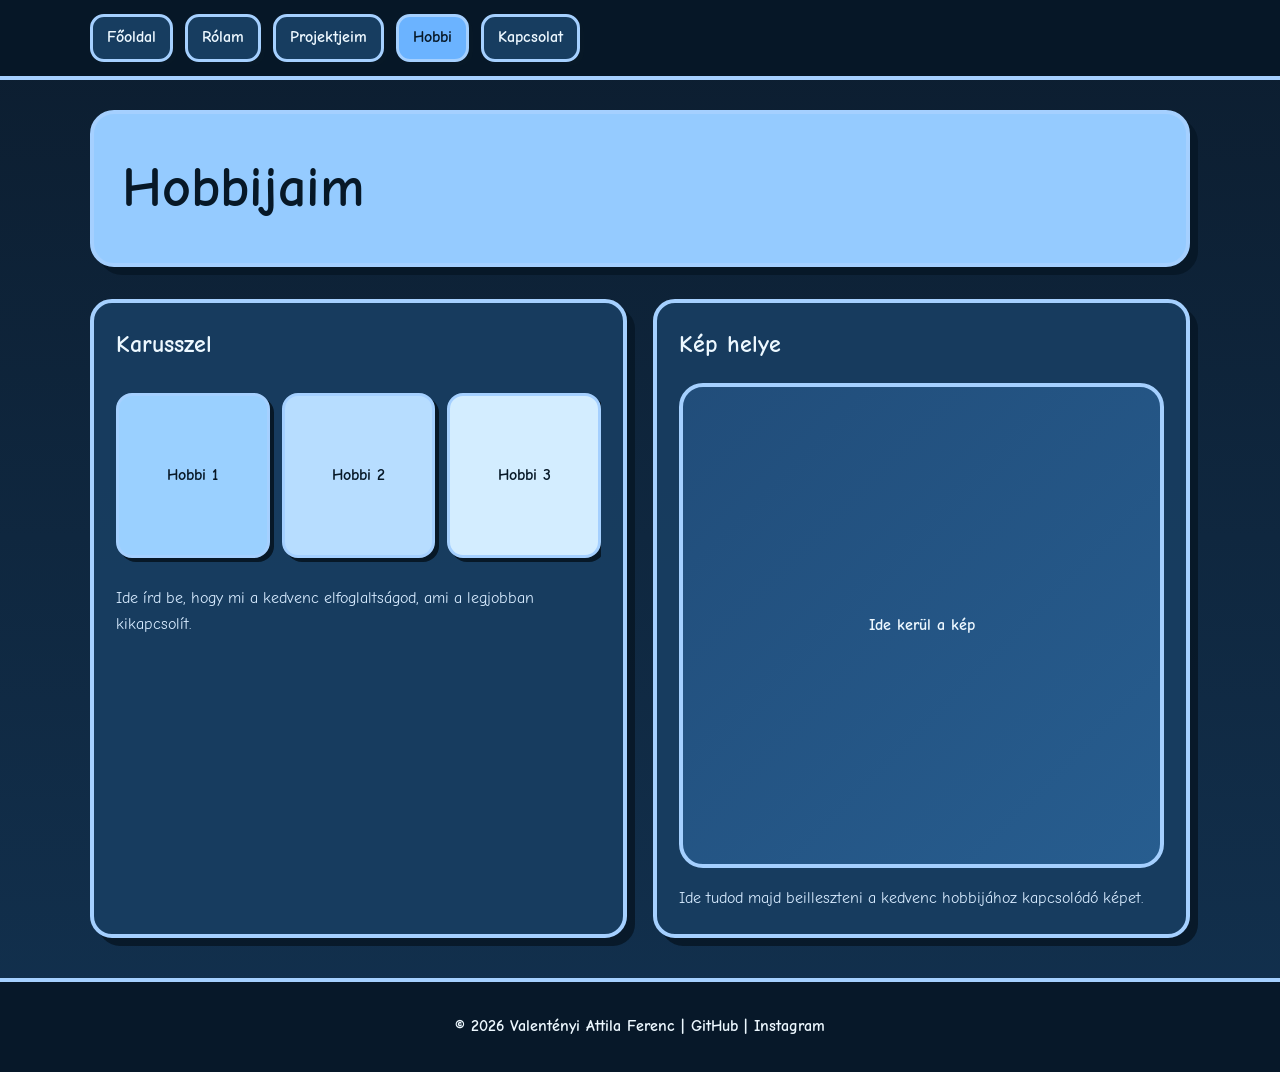
==== hobbi.html @ 57aa41ef "Igen" ====
<!DOCTYPE html>
<html lang="hu">

<head>
    <meta charset="UTF-8">
    <meta name="viewport" content="width=device-width, initial-scale=1.0">
    <title>Hobbi | Portfólió</title>
    <link rel="preconnect" href="https://fonts.googleapis.com">
    <link rel="preconnect" href="https://fonts.gstatic.com" crossorigin>
    <link href="https://fonts.googleapis.com/css2?family=Comic+Neue:wght@400;700&family=Trebuchet+MS:wght@400;700&display=swap" rel="stylesheet">
    <link rel="stylesheet" href="css/style.css">
</head>

<body>
    <header class="topbar">
        <div class="container nav-wrap">
            <nav class="main-nav">
                <a href="index.html">Főoldal</a>
                <a href="rolam.html">Rólam</a>
                <a href="projektjeim.html">Projektjeim</a>
                <a href="szinek.html" class="active">Hobbi</a>
                <a href="kapcsolat.html">Kapcsolat</a>
            </nav>
        </div>
    </header>

    <main class="container">
        <section class="page-hero blue-card">
            <div>
                <h1>Hobbijaim</h1>
            </div>
        </section>

        <section class="hobby-grid">
            <article class="hobby-card">
                <h2>Karusszel</h2>
                <div class="carousel" aria-label="Hobbi karusszel">
                    <div class="carousel-slide slide-one">
                        <span>Hobbi 1</span>
                    </div>
                    <div class="carousel-slide slide-two">
                        <span>Hobbi 2</span>
                    </div>
                    <div class="carousel-slide slide-three">
                        <span>Hobbi 3</span>
                    </div>
                </div>
                <p>Ide írd be, hogy mi a kedvenc elfoglaltságod, ami a legjobban kikapcsolít.</p>
            </article>

            <article class="hobby-card">
                <h2>Kép helye</h2>
                <div class="image-slot">
                    <span>Ide kerül a kép</span>
                </div>
                <p>Ide tudod majd beilleszteni a kedvenc hobbijához kapcsolódó képet.</p>
            </article>
        </section>
    </main>

    <footer>
        <p>
            © 2026 Valentényi Attila Ferenc |
            <a class="social-link" href="#">GitHub</a> |
            <a class="social-link" href="#">Instagram</a>
        </p>
    </footer>
</body>

</html>
---- css/style.css ----
:root {
    --bg: #0c1d2f;
    --bg-soft: #12314f;
    --panel: #173d60;
    --panel-soft: #214d7a;
    --panel-alt: #275d8f;
    --primary: #6bb3ff;
    --secondary: #9ad0ff;
    --accent: #dfeeff;
    --text: #edf8ff;
    --muted: #d7ebff;
    --dark: #071827;
    --border: #a5d0ff;
    --shadow: 8px 8px 0 rgba(7, 24, 39, 0.9);
}

* {
    box-sizing: border-box;
}

html {
    scroll-behavior: smooth;
}

body {
    margin: 0;
    background: linear-gradient(180deg, var(--bg) 0%, var(--bg-soft) 100%);
    color: var(--text);
    font-family: "Trebuchet MS", "Comic Neue", sans-serif;
    line-height: 1.6;
}

img {
    max-width: 100%;
    display: block;
}

.container {
    width: min(1100px, 90%);
    margin: 0 auto;
}

.topbar {
    background: rgba(7, 24, 39, 0.95);
    border-bottom: 4px solid var(--border);
    position: sticky;
    top: 0;
    z-index: 10;
}

.nav-wrap {
    display: flex;
    justify-content: flex-start;
    align-items: center;
    gap: 18px;
    padding: 14px 0;
}

.logo {
    order: 2;
    margin-left: auto;
    font-weight: 700;
    background: var(--panel-soft);
    border: 3px solid var(--border);
    border-radius: 12px;
    padding: 8px 14px;
    box-shadow: 4px 4px 0 var(--dark);
}

.main-nav {
    order: 1;
    display: flex;
    gap: 12px;
    flex-wrap: wrap;
    justify-content: flex-start;
}

.main-nav a {
    text-decoration: none;
    color: var(--text);
    background: var(--panel);
    border: 3px solid var(--border);
    border-radius: 14px;
    padding: 8px 14px;
    font-weight: 700;
    box-shadow: 4px 4px 0 var(--dark);
}

.main-nav .active {
    background: var(--primary);
    color: var(--dark);
}

.hero {
    display: grid;
    grid-template-columns: 1.2fr 0.8fr;
    gap: 28px;
    align-items: center;
    padding: 50px 0 30px;
}

.hero h1 {
    font-size: clamp(2.2rem, 5vw, 4rem);
    line-height: 1.1;
    margin: 0;
    color: var(--text);
}

.subtitle {
    font-size: 1.2rem;
    margin-top: 18px;
    max-width: 600px;
    color: var(--muted);
}

.hero-buttons {
    display: flex;
    gap: 16px;
    margin-top: 24px;
    flex-wrap: wrap;
}

.btn {
    display: inline-block;
    text-decoration: none;
    font-weight: 700;
    padding: 14px 22px;
    border-radius: 16px;
    border: 3px solid var(--border);
    box-shadow: 4px 4px 0 var(--dark);
    transition: transform 0.1s ease;
}

.btn:hover {
    transform: translate(-2px, -2px);
}

.btn-primary {
    background: var(--primary);
    color: var(--dark);
}

.btn-secondary {
    background: var(--secondary);
    color: var(--dark);
}

.profile-box,
.panel {
    background: rgba(23, 61, 96, 0.96);
    border: 4px solid var(--border);
    border-radius: 22px;
    box-shadow: var(--shadow);
}

.profile-box {
    padding: 20px;
}

.profile-image-slot,
.image-slot {
    width: 100%;
    aspect-ratio: 1;
    margin: 0 auto 18px;
    display: grid;
    place-items: center;
    background: linear-gradient(135deg, var(--panel-soft), var(--panel-alt));
    border: 4px solid var(--border);
    border-radius: 24px;
    font-weight: 700;
    color: var(--text);
    text-align: center;
    padding: 18px;
}

.profile-info h3 {
    margin-top: 0;
    margin-bottom: 10px;
    color: var(--text);
}

.profile-info ul {
    margin: 0;
    padding-left: 20px;
    color: var(--muted);
}

.panel {
    padding: 24px 28px;
    margin: 30px 0;
}

.panel h2 {
    margin-top: 0;
    font-size: clamp(1.8rem, 3vw, 2.5rem);
    color: var(--text);
}

.panel p {
    color: var(--muted);
}

.project-grid {
    display: grid;
    grid-template-columns: repeat(3, minmax(200px, 1fr));
    gap: 20px;
    margin-top: 20px;
}

.project-card {
    border: 3px solid var(--border);
    border-radius: 18px;
    overflow: hidden;
    background: rgba(32, 74, 113, 0.95);
    box-shadow: 4px 4px 0 var(--dark);
}

.project-color {
    height: 90px;
    border-bottom: 3px solid var(--border);
}

.project-color.yellow { background: #7fb8ff; }
.project-color.blue { background: #5aa9ff; }
.project-color.pink { background: #8db8ff; }

.project-card h3,
.project-card p,
.tag {
    margin: 16px 16px 0 16px;
}

.project-card p {
    min-height: 110px;
    color: var(--muted);
}

.tag {
    display: inline-block;
    background: var(--secondary);
    color: var(--dark);
    border: 2px solid var(--border);
    border-radius: 999px;
    padding: 6px 10px;
    font-weight: 700;
    margin-bottom: 16px;
}

.skill-grid {
    display: grid;
    grid-template-columns: repeat(3, minmax(140px, 1fr));
    gap: 18px;
    margin-top: 20px;
}

.skill-box {
    display: grid;
    place-items: center;
    min-height: 90px;
    border: 3px solid var(--border);
    border-radius: 18px;
    font-weight: 700;
    font-size: 1.1rem;
    box-shadow: 4px 4px 0 var(--dark);
    color: var(--dark);
}

.green { background: #9ed4ff; }
.orange { background: #7ec8ff; }
.purple { background: #b6d8ff; }
.red { background: #88c1ff; }
.blue { background: #69b0ff; }
.yellow { background: #d7ebff; }

footer {
    text-align: center;
    background: rgba(7, 24, 39, 0.95);
    border-top: 4px solid var(--border);
    padding: 16px;
    font-weight: 700;
    color: var(--text);
}

.social-link {
    color: var(--text);
    text-decoration: none;
}

.social-link:hover {
    text-decoration: underline;
}

.page-hero {
    margin-top: 30px;
    border: 4px solid var(--border);
    border-radius: 24px;
    box-shadow: var(--shadow);
    padding: 30px 28px;
}

.page-hero h1 {
    margin: 0;
    font-size: clamp(2.2rem, 5vw, 3.5rem);
    color: var(--dark);
}

.mini-tag {
    display: inline-block;
    background: #fff;
    padding: 6px 12px;
    border: 3px solid var(--border);
    border-radius: 999px;
    font-weight: 700;
    margin-bottom: 10px;
}

.yellow-card { background: #7bb5ff; }
.blue-card { background: #95cbff; }
.purple-card { background: #b9d7ff; }
.green-card { background: #a4d7ff; }
.pink-card { background: #b7ddff; }

.content-grid {
    display: grid;
    gap: 28px;
    margin-top: 30px;
}

.two-col {
    grid-template-columns: repeat(2, minmax(0, 1fr));
}

.check-list {
    margin: 0;
    padding-left: 24px;
    font-weight: 700;
    color: var(--muted);
}

.check-list li {
    margin: 10px 0;
}

.steps {
    display: grid;
    grid-template-columns: repeat(4, minmax(0, 1fr));
    gap: 16px;
    margin-top: 20px;
}

.step-box {
    min-height: 90px;
    display: grid;
    place-items: center;
    border: 3px solid var(--border);
    border-radius: 18px;
    font-weight: 700;
    box-shadow: 4px 4px 0 var(--dark);
    color: var(--dark);
}

.blue-box { background: #8ec9ff; }
.green-box { background: #a4d7ff; }
.yellow-box { background: #cfe9ff; }
.pink-box { background: #b0d2ff; }

.card-grid {
    display: grid;
    grid-template-columns: repeat(2, minmax(0, 1fr));
    gap: 24px;
    margin: 30px 0;
}

.project-card {
    border: 4px solid var(--border);
    border-radius: 20px;
    background: rgba(23, 61, 96, 0.96);
    box-shadow: var(--shadow);
    overflow: hidden;
    transition: transform 0.2s ease, box-shadow 0.2s ease, border-color 0.2s ease;
}

.project-card:hover {
    transform: translate(-4px, -4px);
    box-shadow: 12px 12px 0 rgba(7, 24, 39, 0.9);
    border-color: #dfeeff;
}

.hobby-grid {
    display: grid;
    grid-template-columns: repeat(2, minmax(0, 1fr));
    gap: 26px;
    margin: 32px 0 40px;
}

.hobby-card {
    background: rgba(23, 61, 96, 0.96);
    border: 4px solid var(--border);
    border-radius: 22px;
    box-shadow: var(--shadow);
    padding: 22px;
}

.hobby-card h2 {
    margin-top: 0;
    color: var(--text);
}

.hobby-card p {
    color: var(--muted);
    margin-bottom: 0;
}

.carousel {
    display: flex;
    gap: 12px;
    overflow: hidden;
    margin: 16px 0 18px;
    padding: 10px 0;
}

.carousel-slide {
    flex: 1;
    min-height: 165px;
    display: grid;
    place-items: center;
    border: 3px solid var(--border);
    border-radius: 16px;
    font-weight: 700;
    color: var(--dark);
    box-shadow: 4px 4px 0 var(--dark);
}

.slide-one { background: #9ad0ff; }
.slide-two { background: #b7ddff; }
.slide-three { background: #d3edff; }

.palette-grid {
    display: grid;
    grid-template-columns: repeat(3, minmax(0, 1fr));
    gap: 24px;
    margin: 30px 0 40px;
}

.palette-card {
    background: rgba(23, 61, 96, 0.96);
    border: 4px solid var(--border);
    border-radius: 20px;
    box-shadow: var(--shadow);
    padding: 18px;
}

.color-swatch {
    width: 100%;
    height: 120px;
    border: 4px solid var(--border);
    border-radius: 16px;
    margin-bottom: 14px;
}

.yellow-swatch { background: #7fb8ff; }
.blue-swatch { background: #5aa9ff; }
.pink-swatch { background: #8db8ff; }
.mint-swatch { background: #9ad0ff; }
.purple-swatch { background: #b9d7ff; }
.cream-swatch { background: #dfeeff; }

.contact-form {
    display: flex;
    flex-direction: column;
    gap: 14px;
    margin-top: 16px;
}

.contact-form label {
    display: flex;
    flex-direction: column;
    gap: 8px;
    font-weight: 700;
    color: var(--text);
}

.contact-form input,
.contact-form textarea {
    border: 3px solid var(--border);
    border-radius: 12px;
    padding: 12px 14px;
    font-size: 1rem;
    font-family: inherit;
    background: rgba(255, 255, 255, 0.9);
    color: var(--dark);
}

.contact-form button {
    background: var(--primary);
    color: var(--dark);
    border: 3px solid var(--border);
    border-radius: 14px;
    padding: 12px 18px;
    font-weight: 700;
    font-size: 1rem;
    box-shadow: 4px 4px 0 var(--dark);
    cursor: pointer;
}

@media (max-width: 820px) {
    .hero,
    .project-grid,
    .skill-grid,
    .two-col,
    .card-grid,
    .palette-grid,
    .hobby-grid,
    .steps {
        grid-template-columns: 1fr;
    }

    .nav-wrap {
        flex-direction: column;
        gap: 12px;
    }

    .main-nav {
        justify-content: center;
    }
}
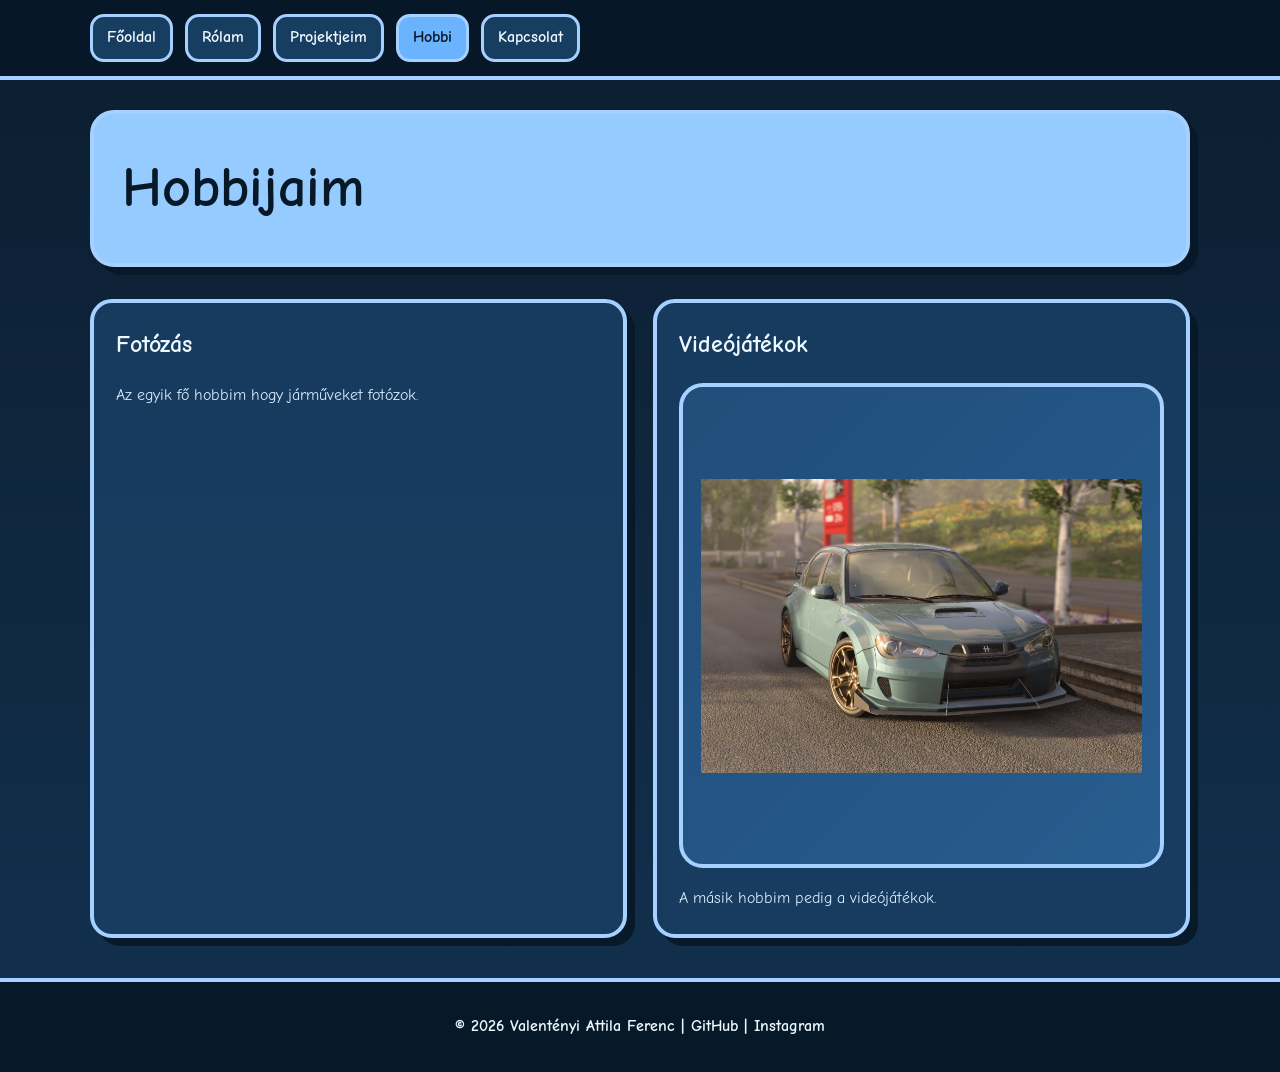
==== commit 559d8a94: "Igen2" ====
--- a/hobbi.html
+++ b/hobbi.html
@@ -7,7 +7,9 @@
     <title>Hobbi | Portfólió</title>
     <link rel="preconnect" href="https://fonts.googleapis.com">
     <link rel="preconnect" href="https://fonts.gstatic.com" crossorigin>
-    <link href="https://fonts.googleapis.com/css2?family=Comic+Neue:wght@400;700&family=Trebuchet+MS:wght@400;700&display=swap" rel="stylesheet">
+    <link
+        href="https://fonts.googleapis.com/css2?family=Comic+Neue:wght@400;700&family=Trebuchet+MS:wght@400;700&display=swap"
+        rel="stylesheet">
     <link rel="stylesheet" href="css/style.css">
 </head>
 
@@ -18,7 +20,7 @@
                 <a href="index.html">Főoldal</a>
                 <a href="rolam.html">Rólam</a>
                 <a href="projektjeim.html">Projektjeim</a>
-                <a href="szinek.html" class="active">Hobbi</a>
+                <a href="hobbi.html" class="active">Hobbi</a>
                 <a href="kapcsolat.html">Kapcsolat</a>
             </nav>
         </div>
@@ -33,27 +35,19 @@
 
         <section class="hobby-grid">
             <article class="hobby-card">
-                <h2>Karusszel</h2>
-                <div class="carousel" aria-label="Hobbi karusszel">
-                    <div class="carousel-slide slide-one">
-                        <span>Hobbi 1</span>
-                    </div>
-                    <div class="carousel-slide slide-two">
-                        <span>Hobbi 2</span>
-                    </div>
-                    <div class="carousel-slide slide-three">
-                        <span>Hobbi 3</span>
-                    </div>
+                <h2>Fotózás</h2>
+                <div>
+                    
                 </div>
-                <p>Ide írd be, hogy mi a kedvenc elfoglaltságod, ami a legjobban kikapcsolít.</p>
+                <p>Az egyik fő hobbim hogy járműveket fotózok.</p>
             </article>
 
             <article class="hobby-card">
-                <h2>Kép helye</h2>
+                <h2>Videójátékok</h2>
                 <div class="image-slot">
-                    <span>Ide kerül a kép</span>
+                    <span><img src="img/Autó.jpg" alt="Autó"></span>
                 </div>
-                <p>Ide tudod majd beilleszteni a kedvenc hobbijához kapcsolódó képet.</p>
+                <p>A másik hobbim pedig a videójátékok.</p>
             </article>
         </section>
     </main>
@@ -61,10 +55,10 @@
     <footer>
         <p>
             © 2026 Valentényi Attila Ferenc |
-            <a class="social-link" href="#">GitHub</a> |
-            <a class="social-link" href="#">Instagram</a>
+            <a class="social-link" href="https://github.com/Attila-controller">GitHub</a> |
+            <a class="social-link" href="https://www.instagram.com/ferencvalentenyi/">Instagram</a>
         </p>
     </footer>
 </body>
 
-</html>
+</html>
--- a/css/style.css
+++ b/css/style.css
@@ -314,11 +314,11 @@
     margin-bottom: 10px;
 }
 
-.yellow-card { background: #7bb5ff; }
+.blue-ish-card { background: #7bb5ff; }
 .blue-card { background: #95cbff; }
-.purple-card { background: #b9d7ff; }
-.green-card { background: #a4d7ff; }
-.pink-card { background: #b7ddff; }
+.whiter-card { background: #b9d7ff; }
+.light-blue-ish-card { background: #a4d7ff; }
+.white-ish-card { background: #b7ddff; }
 
 .content-grid {
     display: grid;
@@ -360,9 +360,9 @@
 }
 
 .blue-box { background: #8ec9ff; }
-.green-box { background: #a4d7ff; }
-.yellow-box { background: #cfe9ff; }
-.pink-box { background: #b0d2ff; }
+.light-blue-box { background: #a4d7ff; }
+.nearly-white-box { background: #dfeeff; }
+.nearly-blue-box { background: #cfe9ff; }
 
 .card-grid {
     display: grid;
@@ -524,3 +524,6 @@
         justify-content: center;
     }
 }
+.color{
+    color: var(--dark);
+}
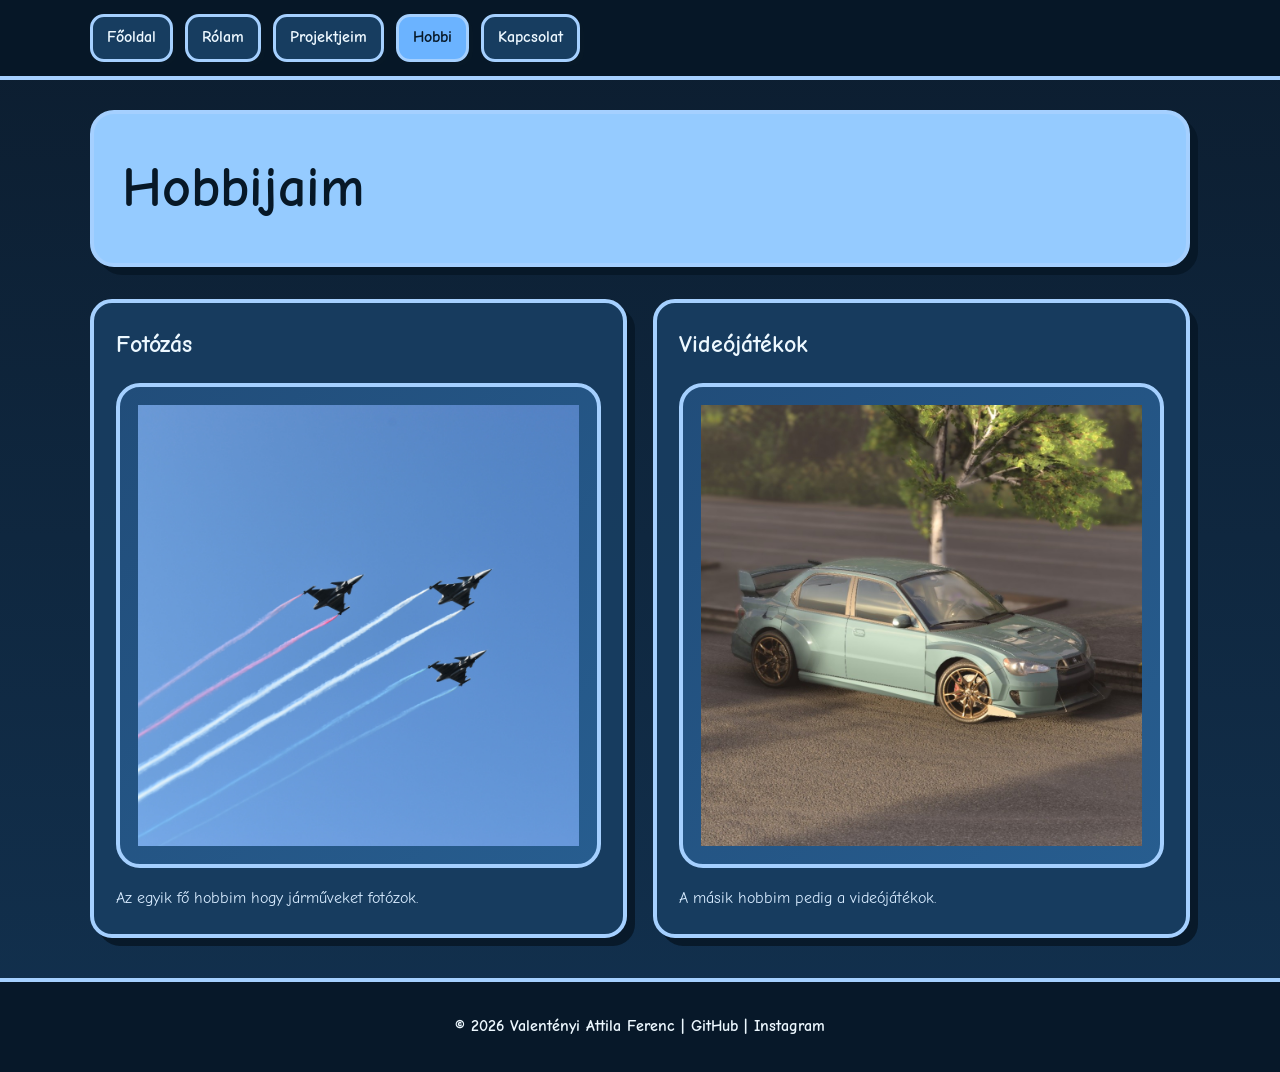
==== commit c2e7aa0c: "bleh" ====
--- a/hobbi.html
+++ b/hobbi.html
@@ -36,8 +36,8 @@
         <section class="hobby-grid">
             <article class="hobby-card">
                 <h2>Fotózás</h2>
-                <div>
-                    
+                <div class="image-slot">
+                    <div class="p-2"><img src="img/Grippyk.JPG" alt="Gripenek"></div>
                 </div>
                 <p>Az egyik fő hobbim hogy járműveket fotózok.</p>
             </article>
